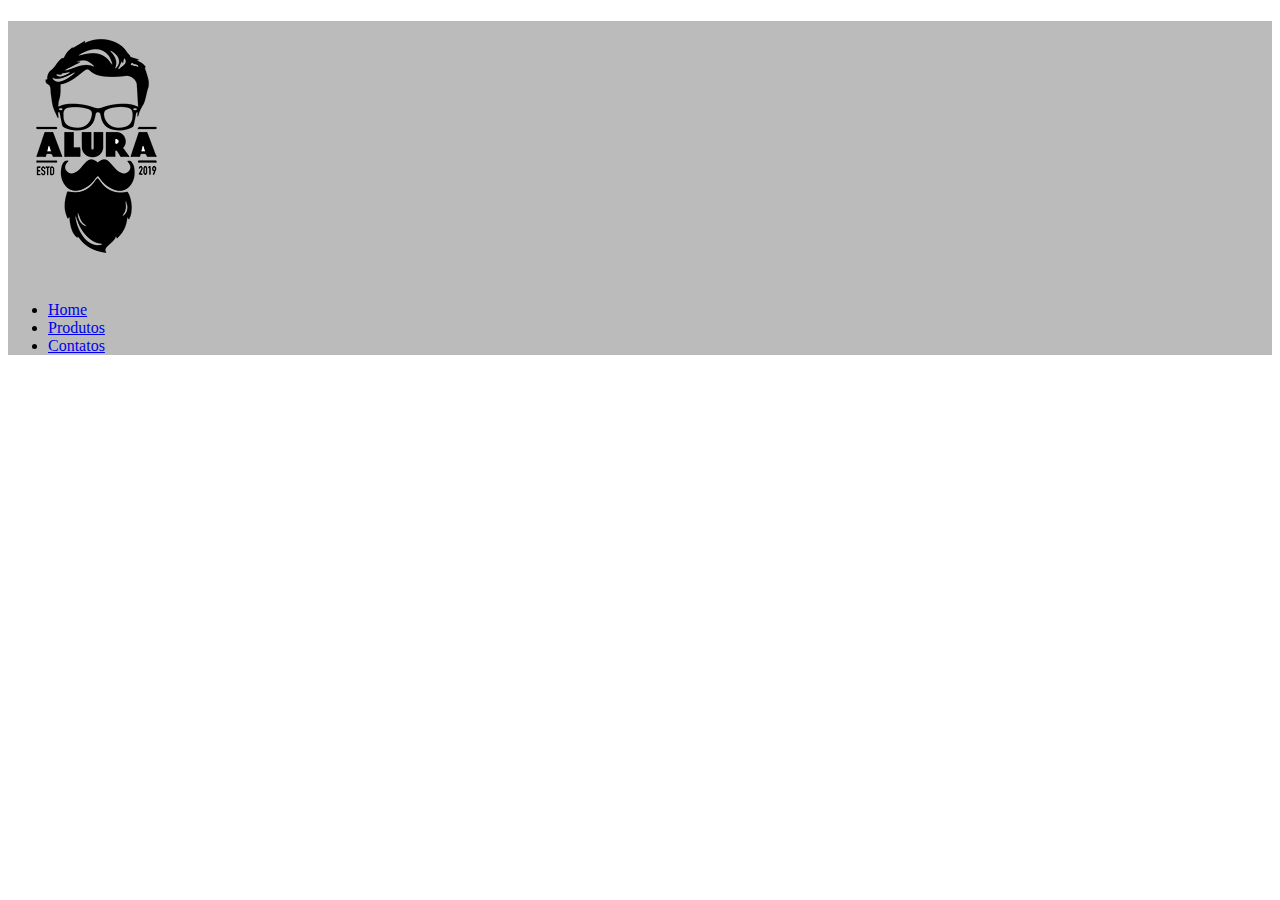
==== produtos.html @ 49cd4dd0 "Add files via upload" ====
<!DOCTYPE html>
<html lang="en">
<head>
    <meta charset="UTF-8">
    <meta name="viewport" content="width=device-width, initial-scale=1.0">
    <title>Produtos</title>
    <link rel="stylesheet" href="produtos.css">
</head>
<body>
    <header>
        <h1><img src="logo.png"></h1>

        <ul>
            <li> <a href="index.html"> Home </a></li>
            <li> <a href="produtos.html"> Produtos </a></li>
            <li> <a href="contatos.html"> Contatos </a></li>
        </ul>
    </header>
</body>
</html>
---- produtos.css ----
header{
     background: #BBBBBB;
}
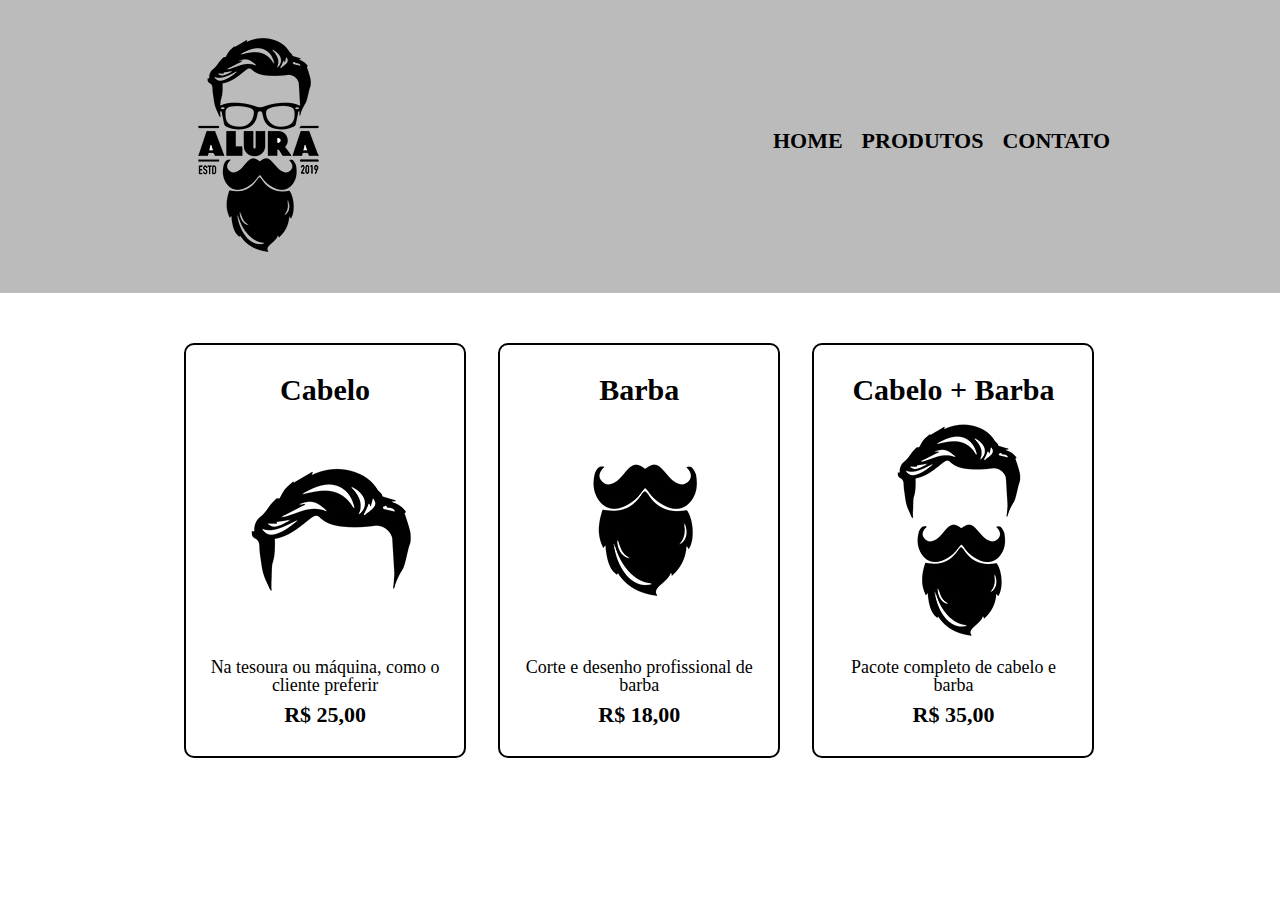
==== commit a5c2e98a: "Add files via upload" ====
--- a/produtos.html
+++ b/produtos.html
@@ -1,20 +1,48 @@
 <!DOCTYPE html>
-<html lang="en">
-<head>
-    <meta charset="UTF-8">
-    <meta name="viewport" content="width=device-width, initial-scale=1.0">
-    <title>Produtos</title>
-    <link rel="stylesheet" href="produtos.css">
-</head>
-<body>
-    <header>
-        <h1><img src="logo.png"></h1>
+<html>
+	<head>
+		<meta charset="UTF-8">
+		<title>Produtos - Barbearia Alura</title>
 
-        <ul>
-            <li> <a href="index.html"> Home </a></li>
-            <li> <a href="produtos.html"> Produtos </a></li>
-            <li> <a href="contatos.html"> Contatos </a></li>
-        </ul>
-    </header>
-</body>
+		<link rel="stylesheet" href="reset.css">
+		<link rel="stylesheet" href="produtos.css">
+	</head>
+	<body>
+		<header>
+			<div class="caixa">
+				<h1><img src="logo.png"></h1>
+
+				<nav>
+					<ul>
+						<li><a href="index.html">Home</a></li>
+						<li><a href="produtos.html">Produtos</a></li>
+						<li><a href="contato.html">Contato</a></li>
+					</ul>
+				</nav>
+			</div>
+		</header>
+
+		<main>
+			<ul class="produtos">
+				<li>
+					<h2>Cabelo</h2>
+					<img src="cabelo.jpg">
+					<p class="produto-descricao">Na tesoura ou máquina, como o cliente preferir</p>
+					<p class="produto-preco">R$ 25,00</p>
+				</li>
+				<li>
+					<h2>Barba</h2>
+					<img src="barba.jpg">
+					<p class="produto-descricao">Corte e desenho profissional de barba</p>
+					<p class="produto-preco">R$ 18,00</p>
+				</li>
+				<li>
+					<h2>Cabelo + Barba</h2>
+					<img src="cabelo+barba.jpg">
+					<p class="produto-descricao">Pacote completo de cabelo e barba</p>
+					<p class="produto-preco">R$ 35,00</p>
+				</li>
+			</ul>
+		</main>
+	</body>
 </html>--- a/produtos.css
+++ b/produtos.css
@@ -1,3 +1,79 @@
-header{
-     background: #BBBBBB;
+header {
+	background: #BBBBBB;
+	padding: 20px 0;
+}
+
+.caixa {
+	position: relative;
+	width: 940px;
+	margin: 0 auto;
+}
+
+nav {
+	position: absolute;
+	top: 110px;
+	right: 0;
+}
+
+nav li {
+	display: inline;
+	margin: 0 0 0 15px;
+}
+
+nav a {
+	text-transform: uppercase;
+	color: #000000;
+	font-weight: bold;
+	font-size: 22px;
+	text-decoration: none;
+}
+
+nav a:hover {
+	color: #C78C19;
+	text-decoration: underline;
+}
+
+.produtos {
+	width: 940px;
+	margin: 0 auto;
+	padding: 50px 0;
+}
+
+.produtos li {
+	display: inline-block;
+	text-align: center;
+	width: 30%;
+	vertical-align: top;
+	margin: 0 1.5%;
+	padding: 30px 20px;
+	box-sizing: border-box;
+	border: 2px solid #000000;
+	border-radius: 10px;
+}
+
+.produtos li:hover {
+	border-color: #C78C19;
+}
+
+.produtos li:active {
+	border-color: #088C19;	
+}
+
+.produtos li:hover h2 {
+	font-size: 34px;
+}
+
+.produtos h2 {
+	font-size: 30px;
+	font-weight: bold;
+}
+
+.produto-descricao {
+	font-size: 18px;
+}
+
+.produto-preco {
+	font-size: 22px;
+	font-weight: bold;
+	margin-top: 10px;
 }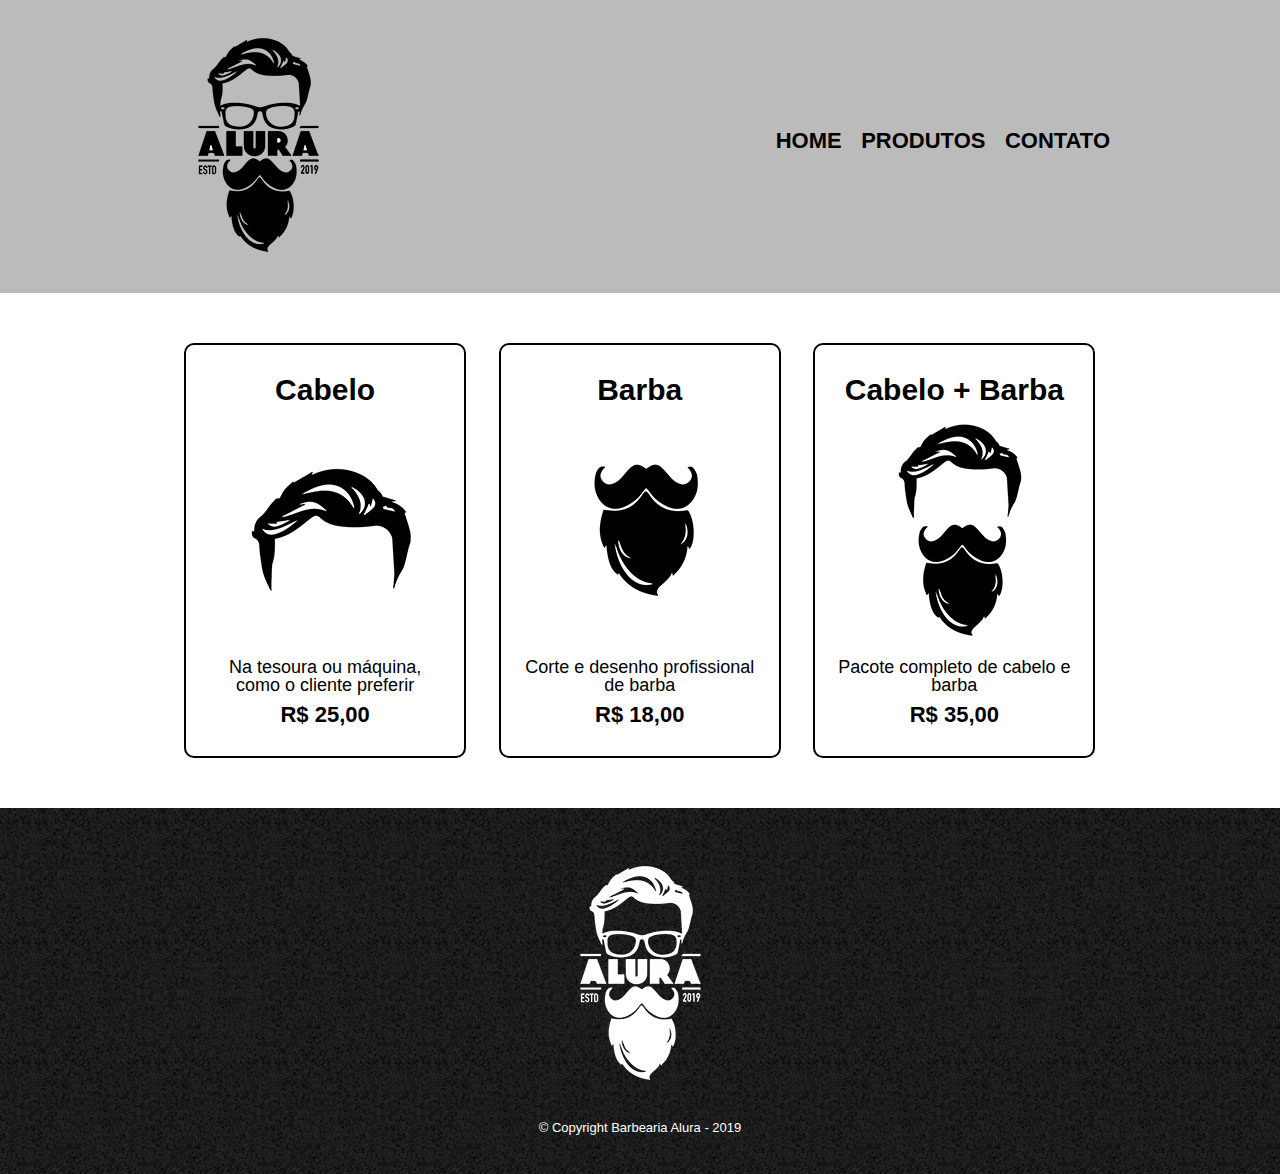
==== commit 3e4da1fd: "Add files via upload" ====
--- a/produtos.html
+++ b/produtos.html
@@ -1,48 +1,53 @@
-<!DOCTYPE html>
-<html>
-	<head>
-		<meta charset="UTF-8">
-		<title>Produtos - Barbearia Alura</title>
-
-		<link rel="stylesheet" href="reset.css">
-		<link rel="stylesheet" href="produtos.css">
-	</head>
-	<body>
-		<header>
-			<div class="caixa">
-				<h1><img src="logo.png"></h1>
-
-				<nav>
-					<ul>
-						<li><a href="index.html">Home</a></li>
-						<li><a href="produtos.html">Produtos</a></li>
-						<li><a href="contato.html">Contato</a></li>
-					</ul>
-				</nav>
-			</div>
-		</header>
-
-		<main>
-			<ul class="produtos">
-				<li>
-					<h2>Cabelo</h2>
-					<img src="cabelo.jpg">
-					<p class="produto-descricao">Na tesoura ou máquina, como o cliente preferir</p>
-					<p class="produto-preco">R$ 25,00</p>
-				</li>
-				<li>
-					<h2>Barba</h2>
-					<img src="barba.jpg">
-					<p class="produto-descricao">Corte e desenho profissional de barba</p>
-					<p class="produto-preco">R$ 18,00</p>
-				</li>
-				<li>
-					<h2>Cabelo + Barba</h2>
-					<img src="cabelo+barba.jpg">
-					<p class="produto-descricao">Pacote completo de cabelo e barba</p>
-					<p class="produto-preco">R$ 35,00</p>
-				</li>
-			</ul>
-		</main>
-	</body>
+<!DOCTYPE html>
+<html>
+	<head>
+		<meta charset="UTF-8">
+		<title>Produtos - Barbearia Alura</title>
+
+		<link rel="stylesheet" href="reset.css">
+		<link rel="stylesheet" href="style.css">
+	</head>
+	<body>
+		<header>
+			<div class="caixa">
+				<h1><img src="logo.png"></h1>
+
+				<nav>
+					<ul>
+						<li><a href="index.html">Home</a></li>
+						<li><a href="produtos.html">Produtos</a></li>
+						<li><a href="contato.html">Contato</a></li>
+					</ul>
+				</nav>
+			</div>
+		</header>
+
+		<main>
+			<ul class="produtos">
+				<li>
+					<h2>Cabelo</h2>
+					<img src="cabelo.jpg">
+					<p class="produto-descricao">Na tesoura ou máquina, como o cliente preferir</p>
+					<p class="produto-preco">R$ 25,00</p>
+				</li>
+				<li>
+					<h2>Barba</h2>
+					<img src="barba.jpg">
+					<p class="produto-descricao">Corte e desenho profissional de barba</p>
+					<p class="produto-preco">R$ 18,00</p>
+				</li>
+				<li>
+					<h2>Cabelo + Barba</h2>
+					<img src="cabelo+barba.jpg">
+					<p class="produto-descricao">Pacote completo de cabelo e barba</p>
+					<p class="produto-preco">R$ 35,00</p>
+				</li>
+			</ul>
+		</main>
+
+		<footer>
+			<img src="logo-branco.png">
+			<p class="copyright">&copy; Copyright Barbearia Alura - 2019</p>
+		</footer>
+	</body>
 </html>--- a/style.css
+++ b/style.css
@@ -0,0 +1,268 @@
+body {
+	font-family: 'Montserrat', sans-serif;
+}
+
+header {
+	background: #BBBBBB;
+	padding: 20px 0;
+}
+
+.caixa {
+	position: relative;
+	width: 940px;
+	margin: 0 auto;
+}
+
+nav {
+	position: absolute;
+	top: 110px;
+	right: 0;
+}
+
+nav li {
+	display: inline;
+	margin: 0 0 0 15px;
+}
+
+nav a {
+	text-transform: uppercase;
+	color: #000000;
+	font-weight: bold;
+	font-size: 22px;
+	text-decoration: none;
+}
+
+nav a:hover {
+	color: #C78C19;
+	text-decoration: underline;
+}
+
+.produtos {
+	width: 940px;
+	margin: 0 auto;
+	padding: 50px 0;
+}
+
+.produtos li {
+	display: inline-block;
+	text-align: center;
+	width: 30%;
+	vertical-align: top;
+	margin: 0 1.5%;
+	padding: 30px 20px;
+	box-sizing: border-box;
+	border: 2px solid #000000;
+	border-radius: 10px;
+}
+
+.produtos li:hover {
+	border-color: #C78C19;
+}
+
+.produtos li:active {
+	border-color: #088C19;	
+}
+
+.produtos li:hover h2 {
+	font-size: 34px;
+}
+
+.produtos h2 {
+	font-size: 30px;
+	font-weight: bold;
+}
+
+.produto-descricao {
+	font-size: 18px;
+}
+
+.produto-preco {
+	font-size: 22px;
+	font-weight: bold;
+	margin-top: 10px;
+}
+
+footer {
+	text-align: center;
+	background: url("bg.jpg");
+	padding: 40px 0;
+}
+
+.copyright {
+	color: #FFFFFF;
+	font-size: 13px;
+	margin: 20px 0 0;
+}
+
+main {
+	
+}
+
+form {
+	margin: 40px 0;
+}
+
+form label, form legend {
+	display:block;
+	font-size: 20px;
+	margin: 0 0 10px;
+}
+
+.input-padrao {
+	display: block;
+	margin: 0 0 20px;
+	padding: 10px 25px;
+	width: 50%;
+}
+
+.checkbox {
+	margin: 20px 0;
+}
+
+.enviar {
+	width:40%;
+	padding: 15px 0;
+	background: orange;
+	color: white;
+	font-weight: bold;
+	font-size: 18px;
+	border: none;
+	border-radius: 5px;
+	transition: 1s all;
+	cursor: pointer;
+}
+
+.enviar:hover {
+	background: darkorange;
+	transform: scale(1.2);
+}
+
+table {
+	margin: 20px 0 40px;
+}
+
+thead {
+	background: #555555;
+	color: white;
+	font-weight: bold;
+}
+
+td, th {
+	border: 1px solid #000000;
+	padding: 8px 15px;
+}
+
+
+/* css da página inicial */
+.banner {
+	width:100%;
+}
+
+.titulo-principal {
+	text-align: center;
+	font-size: 2em;
+	margin: 0 0 1em;
+	clear: left;
+}
+
+.principal {
+	padding: 3em 0;
+	background: #FEFEFE;
+	width: 940px;
+	margin: 0 auto;
+}
+
+.principal p {
+	margin: 0 0 1em;
+}
+
+.principal strong {
+	font-weight: bold;
+}
+
+.principal em {
+	font-style: italic;
+}
+
+.utensilios {
+	width: 120px;
+	float: left;
+	margin: 0 20px 20px 0;
+}
+
+.mapa {
+	padding: 3em 0;
+	background: linear-gradient(#FEFEFE, #888888);
+}
+
+.mapa-conteudo {
+	width: 940px;
+	margin: 0 auto;
+}
+
+.mapa p {
+	margin: 0 0 2em;
+	text-align: center;
+}
+
+.beneficios {
+	padding: 3em 0;
+	background: #888888;
+}
+
+.conteudo-beneficios {
+	width: 640px;
+	margin: 0 auto;
+}
+
+.lista-beneficios {
+	width: 40%;
+	display: inline-block;
+	vertical-align: top;
+}
+
+.itens {
+	line-height: 1.5;
+}
+
+.itens:first-child {
+	font-weight: bold;
+}
+
+.itens:before {
+	content: "🟊";
+}
+
+.imagem-beneficios {
+	width: 60%;
+	opacity: 1;
+	transition: 400ms;
+	box-shadow: 10px 10px 10px 0 #000000;
+}
+
+.imagem-beneficios:hover {
+	opacity: 0.3;
+}
+
+.video {
+	width: 560px;
+	margin: 2em auto;
+}
+
+@media screen and (max-width: 480px) {
+	.caixa, .principal, .conteudo-beneficios, .mapa-conteudo, .video {
+		width: auto;
+	}
+
+	h1 {
+		text-align: center;
+	}
+
+	nav {
+		position: static;
+	}
+
+	.lista-beneficios, .imagem-beneficios {
+		width: 100%;
+	}
+}